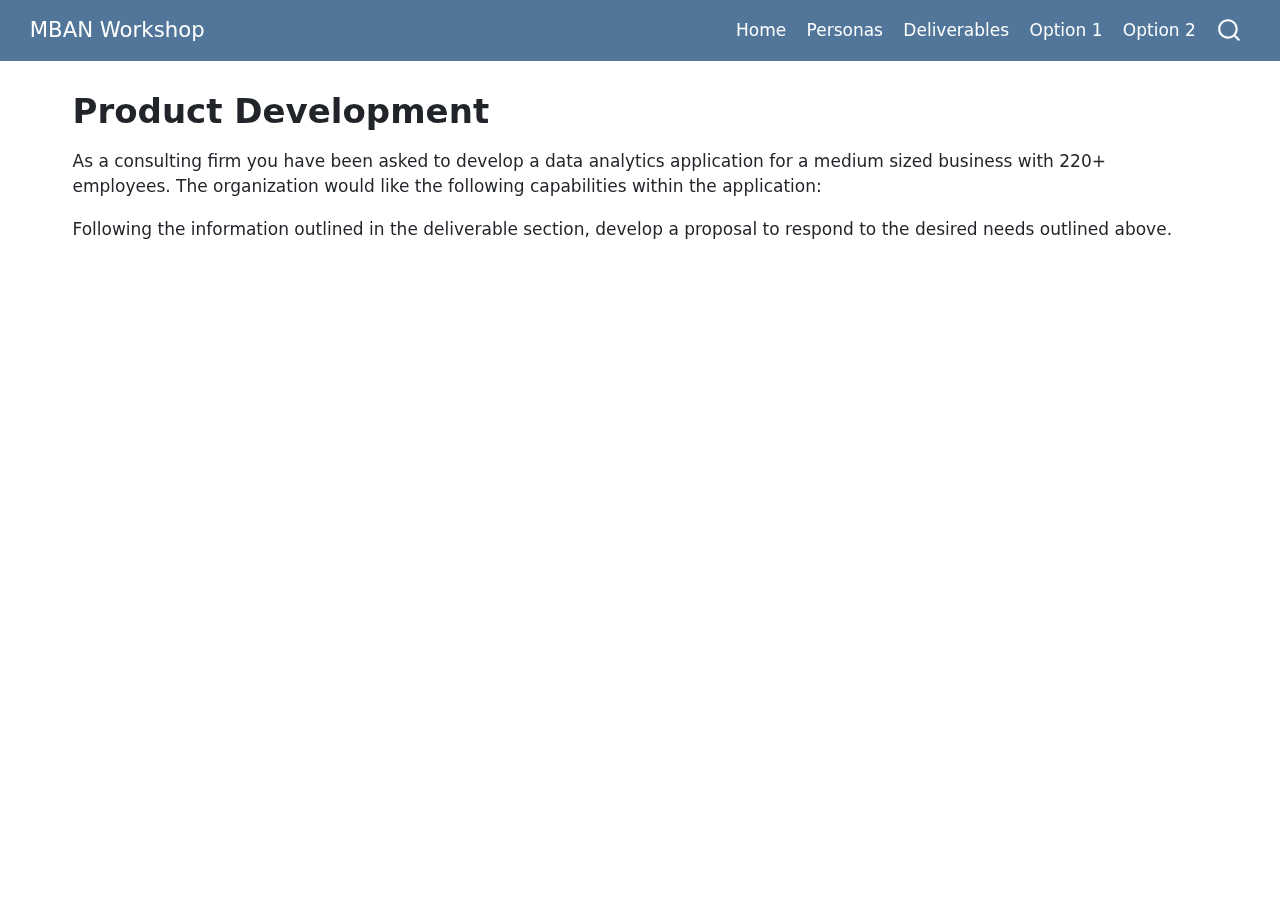
==== docs/case_study2.html @ 9122ec36 "Add files via upload" ====
<!DOCTYPE html>
<html xmlns="http://www.w3.org/1999/xhtml" lang="en" xml:lang="en"><head>

<meta charset="utf-8">
<meta name="generator" content="quarto-1.4.555">

<meta name="viewport" content="width=device-width, initial-scale=1.0, user-scalable=yes">


<title>MBAN Workshop - Product Development</title>
<style>
code{white-space: pre-wrap;}
span.smallcaps{font-variant: small-caps;}
div.columns{display: flex; gap: min(4vw, 1.5em);}
div.column{flex: auto; overflow-x: auto;}
div.hanging-indent{margin-left: 1.5em; text-indent: -1.5em;}
ul.task-list{list-style: none;}
ul.task-list li input[type="checkbox"] {
  width: 0.8em;
  margin: 0 0.8em 0.2em -1em; /* quarto-specific, see https://github.com/quarto-dev/quarto-cli/issues/4556 */ 
  vertical-align: middle;
}
</style>


<script src="site_libs/quarto-nav/quarto-nav.js"></script>
<script src="site_libs/clipboard/clipboard.min.js"></script>
<script src="site_libs/quarto-search/autocomplete.umd.js"></script>
<script src="site_libs/quarto-search/fuse.min.js"></script>
<script src="site_libs/quarto-search/quarto-search.js"></script>
<meta name="quarto:offset" content="./">
<script src="site_libs/quarto-html/quarto.js"></script>
<script src="site_libs/quarto-html/popper.min.js"></script>
<script src="site_libs/quarto-html/tippy.umd.min.js"></script>
<script src="site_libs/quarto-html/anchor.min.js"></script>
<link href="site_libs/quarto-html/tippy.css" rel="stylesheet">
<link href="site_libs/quarto-html/quarto-syntax-highlighting.css" rel="stylesheet" id="quarto-text-highlighting-styles">
<script src="site_libs/bootstrap/bootstrap.min.js"></script>
<link href="site_libs/bootstrap/bootstrap-icons.css" rel="stylesheet">
<link href="site_libs/bootstrap/bootstrap.min.css" rel="stylesheet" id="quarto-bootstrap" data-mode="light">
<script id="quarto-search-options" type="application/json">{
  "location": "navbar",
  "copy-button": false,
  "collapse-after": 3,
  "panel-placement": "end",
  "type": "overlay",
  "limit": 50,
  "keyboard-shortcut": [
    "f",
    "/",
    "s"
  ],
  "show-item-context": false,
  "language": {
    "search-no-results-text": "No results",
    "search-matching-documents-text": "matching documents",
    "search-copy-link-title": "Copy link to search",
    "search-hide-matches-text": "Hide additional matches",
    "search-more-match-text": "more match in this document",
    "search-more-matches-text": "more matches in this document",
    "search-clear-button-title": "Clear",
    "search-text-placeholder": "",
    "search-detached-cancel-button-title": "Cancel",
    "search-submit-button-title": "Submit",
    "search-label": "Search"
  }
}</script>


</head>

<body class="nav-fixed">

<div id="quarto-search-results"></div>
  <header id="quarto-header" class="headroom fixed-top">
    <nav class="navbar navbar-expand-lg " data-bs-theme="dark">
      <div class="navbar-container container-fluid">
      <div class="navbar-brand-container mx-auto">
    <a class="navbar-brand" href="./index.html">
    <span class="navbar-title">MBAN Workshop</span>
    </a>
  </div>
            <div id="quarto-search" class="" title="Search"></div>
          <button class="navbar-toggler" type="button" data-bs-toggle="collapse" data-bs-target="#navbarCollapse" aria-controls="navbarCollapse" aria-expanded="false" aria-label="Toggle navigation" onclick="if (window.quartoToggleHeadroom) { window.quartoToggleHeadroom(); }">
  <span class="navbar-toggler-icon"></span>
</button>
          <div class="collapse navbar-collapse" id="navbarCollapse">
            <ul class="navbar-nav navbar-nav-scroll ms-auto">
  <li class="nav-item">
    <a class="nav-link" href="./index.html"> 
<span class="menu-text">Home</span></a>
  </li>  
  <li class="nav-item">
    <a class="nav-link" href="./about.html"> 
<span class="menu-text">Personas</span></a>
  </li>  
  <li class="nav-item">
    <a class="nav-link" href="./deliverables.html"> 
<span class="menu-text">Deliverables</span></a>
  </li>  
  <li class="nav-item">
    <a class="nav-link" href="./case_study1.html"> 
<span class="menu-text">Option 1</span></a>
  </li>  
  <li class="nav-item">
    <a class="nav-link active" href="./case_study2.html" aria-current="page"> 
<span class="menu-text">Option 2</span></a>
  </li>  
</ul>
          </div> <!-- /navcollapse -->
          <div class="quarto-navbar-tools">
</div>
      </div> <!-- /container-fluid -->
    </nav>
</header>
<!-- content -->
<div id="quarto-content" class="quarto-container page-columns page-rows-contents page-layout-full page-navbar">
<!-- sidebar -->
<!-- margin-sidebar -->
    <div id="quarto-margin-sidebar" class="sidebar margin-sidebar zindex-bottom">
        
    </div>
<!-- main -->
<main class="content column-page" id="quarto-document-content">

<header id="title-block-header" class="quarto-title-block default">
<div class="quarto-title">
<h1 class="title">Product Development</h1>
</div>



<div class="quarto-title-meta column-page">

    
  
    
  </div>
  


</header>


<p>As a consulting firm you have been asked to develop a data analytics application for a medium sized business with 220+ employees. The organization would like the following capabilities within the application:</p>
<p>Following the information outlined in the deliverable section, develop a proposal to respond to the desired needs outlined above.</p>



</main> <!-- /main -->
<script id="quarto-html-after-body" type="application/javascript">
window.document.addEventListener("DOMContentLoaded", function (event) {
  const toggleBodyColorMode = (bsSheetEl) => {
    const mode = bsSheetEl.getAttribute("data-mode");
    const bodyEl = window.document.querySelector("body");
    if (mode === "dark") {
      bodyEl.classList.add("quarto-dark");
      bodyEl.classList.remove("quarto-light");
    } else {
      bodyEl.classList.add("quarto-light");
      bodyEl.classList.remove("quarto-dark");
    }
  }
  const toggleBodyColorPrimary = () => {
    const bsSheetEl = window.document.querySelector("link#quarto-bootstrap");
    if (bsSheetEl) {
      toggleBodyColorMode(bsSheetEl);
    }
  }
  toggleBodyColorPrimary();  
  const icon = "";
  const anchorJS = new window.AnchorJS();
  anchorJS.options = {
    placement: 'right',
    icon: icon
  };
  anchorJS.add('.anchored');
  const isCodeAnnotation = (el) => {
    for (const clz of el.classList) {
      if (clz.startsWith('code-annotation-')) {                     
        return true;
      }
    }
    return false;
  }
  const clipboard = new window.ClipboardJS('.code-copy-button', {
    text: function(trigger) {
      const codeEl = trigger.previousElementSibling.cloneNode(true);
      for (const childEl of codeEl.children) {
        if (isCodeAnnotation(childEl)) {
          childEl.remove();
        }
      }
      return codeEl.innerText;
    }
  });
  clipboard.on('success', function(e) {
    // button target
    const button = e.trigger;
    // don't keep focus
    button.blur();
    // flash "checked"
    button.classList.add('code-copy-button-checked');
    var currentTitle = button.getAttribute("title");
    button.setAttribute("title", "Copied!");
    let tooltip;
    if (window.bootstrap) {
      button.setAttribute("data-bs-toggle", "tooltip");
      button.setAttribute("data-bs-placement", "left");
      button.setAttribute("data-bs-title", "Copied!");
      tooltip = new bootstrap.Tooltip(button, 
        { trigger: "manual", 
          customClass: "code-copy-button-tooltip",
          offset: [0, -8]});
      tooltip.show();    
    }
    setTimeout(function() {
      if (tooltip) {
        tooltip.hide();
        button.removeAttribute("data-bs-title");
        button.removeAttribute("data-bs-toggle");
        button.removeAttribute("data-bs-placement");
      }
      button.setAttribute("title", currentTitle);
      button.classList.remove('code-copy-button-checked');
    }, 1000);
    // clear code selection
    e.clearSelection();
  });
    var localhostRegex = new RegExp(/^(?:http|https):\/\/localhost\:?[0-9]*\//);
    var mailtoRegex = new RegExp(/^mailto:/);
      var filterRegex = new RegExp('/' + window.location.host + '/');
    var isInternal = (href) => {
        return filterRegex.test(href) || localhostRegex.test(href) || mailtoRegex.test(href);
    }
    // Inspect non-navigation links and adorn them if external
 	var links = window.document.querySelectorAll('a[href]:not(.nav-link):not(.navbar-brand):not(.toc-action):not(.sidebar-link):not(.sidebar-item-toggle):not(.pagination-link):not(.no-external):not([aria-hidden]):not(.dropdown-item):not(.quarto-navigation-tool)');
    for (var i=0; i<links.length; i++) {
      const link = links[i];
      if (!isInternal(link.href)) {
        // undo the damage that might have been done by quarto-nav.js in the case of
        // links that we want to consider external
        if (link.dataset.originalHref !== undefined) {
          link.href = link.dataset.originalHref;
        }
          // target, if specified
          link.setAttribute("target", "_blank");
          if (link.getAttribute("rel") === null) {
            link.setAttribute("rel", "noopener");
          }
          // default icon
          link.classList.add("external");
      }
    }
  function tippyHover(el, contentFn, onTriggerFn, onUntriggerFn) {
    const config = {
      allowHTML: true,
      maxWidth: 500,
      delay: 100,
      arrow: false,
      appendTo: function(el) {
          return el.parentElement;
      },
      interactive: true,
      interactiveBorder: 10,
      theme: 'quarto',
      placement: 'bottom-start',
    };
    if (contentFn) {
      config.content = contentFn;
    }
    if (onTriggerFn) {
      config.onTrigger = onTriggerFn;
    }
    if (onUntriggerFn) {
      config.onUntrigger = onUntriggerFn;
    }
    window.tippy(el, config); 
  }
  const noterefs = window.document.querySelectorAll('a[role="doc-noteref"]');
  for (var i=0; i<noterefs.length; i++) {
    const ref = noterefs[i];
    tippyHover(ref, function() {
      // use id or data attribute instead here
      let href = ref.getAttribute('data-footnote-href') || ref.getAttribute('href');
      try { href = new URL(href).hash; } catch {}
      const id = href.replace(/^#\/?/, "");
      const note = window.document.getElementById(id);
      if (note) {
        return note.innerHTML;
      } else {
        return "";
      }
    });
  }
  const xrefs = window.document.querySelectorAll('a.quarto-xref');
  const processXRef = (id, note) => {
    // Strip column container classes
    const stripColumnClz = (el) => {
      el.classList.remove("page-full", "page-columns");
      if (el.children) {
        for (const child of el.children) {
          stripColumnClz(child);
        }
      }
    }
    stripColumnClz(note)
    if (id === null || id.startsWith('sec-')) {
      // Special case sections, only their first couple elements
      const container = document.createElement("div");
      if (note.children && note.children.length > 2) {
        container.appendChild(note.children[0].cloneNode(true));
        for (let i = 1; i < note.children.length; i++) {
          const child = note.children[i];
          if (child.tagName === "P" && child.innerText === "") {
            continue;
          } else {
            container.appendChild(child.cloneNode(true));
            break;
          }
        }
        if (window.Quarto?.typesetMath) {
          window.Quarto.typesetMath(container);
        }
        return container.innerHTML
      } else {
        if (window.Quarto?.typesetMath) {
          window.Quarto.typesetMath(note);
        }
        return note.innerHTML;
      }
    } else {
      // Remove any anchor links if they are present
      const anchorLink = note.querySelector('a.anchorjs-link');
      if (anchorLink) {
        anchorLink.remove();
      }
      if (window.Quarto?.typesetMath) {
        window.Quarto.typesetMath(note);
      }
      // TODO in 1.5, we should make sure this works without a callout special case
      if (note.classList.contains("callout")) {
        return note.outerHTML;
      } else {
        return note.innerHTML;
      }
    }
  }
  for (var i=0; i<xrefs.length; i++) {
    const xref = xrefs[i];
    tippyHover(xref, undefined, function(instance) {
      instance.disable();
      let url = xref.getAttribute('href');
      let hash = undefined; 
      if (url.startsWith('#')) {
        hash = url;
      } else {
        try { hash = new URL(url).hash; } catch {}
      }
      if (hash) {
        const id = hash.replace(/^#\/?/, "");
        const note = window.document.getElementById(id);
        if (note !== null) {
          try {
            const html = processXRef(id, note.cloneNode(true));
            instance.setContent(html);
          } finally {
            instance.enable();
            instance.show();
          }
        } else {
          // See if we can fetch this
          fetch(url.split('#')[0])
          .then(res => res.text())
          .then(html => {
            const parser = new DOMParser();
            const htmlDoc = parser.parseFromString(html, "text/html");
            const note = htmlDoc.getElementById(id);
            if (note !== null) {
              const html = processXRef(id, note);
              instance.setContent(html);
            } 
          }).finally(() => {
            instance.enable();
            instance.show();
          });
        }
      } else {
        // See if we can fetch a full url (with no hash to target)
        // This is a special case and we should probably do some content thinning / targeting
        fetch(url)
        .then(res => res.text())
        .then(html => {
          const parser = new DOMParser();
          const htmlDoc = parser.parseFromString(html, "text/html");
          const note = htmlDoc.querySelector('main.content');
          if (note !== null) {
            // This should only happen for chapter cross references
            // (since there is no id in the URL)
            // remove the first header
            if (note.children.length > 0 && note.children[0].tagName === "HEADER") {
              note.children[0].remove();
            }
            const html = processXRef(null, note);
            instance.setContent(html);
          } 
        }).finally(() => {
          instance.enable();
          instance.show();
        });
      }
    }, function(instance) {
    });
  }
      let selectedAnnoteEl;
      const selectorForAnnotation = ( cell, annotation) => {
        let cellAttr = 'data-code-cell="' + cell + '"';
        let lineAttr = 'data-code-annotation="' +  annotation + '"';
        const selector = 'span[' + cellAttr + '][' + lineAttr + ']';
        return selector;
      }
      const selectCodeLines = (annoteEl) => {
        const doc = window.document;
        const targetCell = annoteEl.getAttribute("data-target-cell");
        const targetAnnotation = annoteEl.getAttribute("data-target-annotation");
        const annoteSpan = window.document.querySelector(selectorForAnnotation(targetCell, targetAnnotation));
        const lines = annoteSpan.getAttribute("data-code-lines").split(",");
        const lineIds = lines.map((line) => {
          return targetCell + "-" + line;
        })
        let top = null;
        let height = null;
        let parent = null;
        if (lineIds.length > 0) {
            //compute the position of the single el (top and bottom and make a div)
            const el = window.document.getElementById(lineIds[0]);
            top = el.offsetTop;
            height = el.offsetHeight;
            parent = el.parentElement.parentElement;
          if (lineIds.length > 1) {
            const lastEl = window.document.getElementById(lineIds[lineIds.length - 1]);
            const bottom = lastEl.offsetTop + lastEl.offsetHeight;
            height = bottom - top;
          }
          if (top !== null && height !== null && parent !== null) {
            // cook up a div (if necessary) and position it 
            let div = window.document.getElementById("code-annotation-line-highlight");
            if (div === null) {
              div = window.document.createElement("div");
              div.setAttribute("id", "code-annotation-line-highlight");
              div.style.position = 'absolute';
              parent.appendChild(div);
            }
            div.style.top = top - 2 + "px";
            div.style.height = height + 4 + "px";
            div.style.left = 0;
            let gutterDiv = window.document.getElementById("code-annotation-line-highlight-gutter");
            if (gutterDiv === null) {
              gutterDiv = window.document.createElement("div");
              gutterDiv.setAttribute("id", "code-annotation-line-highlight-gutter");
              gutterDiv.style.position = 'absolute';
              const codeCell = window.document.getElementById(targetCell);
              const gutter = codeCell.querySelector('.code-annotation-gutter');
              gutter.appendChild(gutterDiv);
            }
            gutterDiv.style.top = top - 2 + "px";
            gutterDiv.style.height = height + 4 + "px";
          }
          selectedAnnoteEl = annoteEl;
        }
      };
      const unselectCodeLines = () => {
        const elementsIds = ["code-annotation-line-highlight", "code-annotation-line-highlight-gutter"];
        elementsIds.forEach((elId) => {
          const div = window.document.getElementById(elId);
          if (div) {
            div.remove();
          }
        });
        selectedAnnoteEl = undefined;
      };
        // Handle positioning of the toggle
    window.addEventListener(
      "resize",
      throttle(() => {
        elRect = undefined;
        if (selectedAnnoteEl) {
          selectCodeLines(selectedAnnoteEl);
        }
      }, 10)
    );
    function throttle(fn, ms) {
    let throttle = false;
    let timer;
      return (...args) => {
        if(!throttle) { // first call gets through
            fn.apply(this, args);
            throttle = true;
        } else { // all the others get throttled
            if(timer) clearTimeout(timer); // cancel #2
            timer = setTimeout(() => {
              fn.apply(this, args);
              timer = throttle = false;
            }, ms);
        }
      };
    }
      // Attach click handler to the DT
      const annoteDls = window.document.querySelectorAll('dt[data-target-cell]');
      for (const annoteDlNode of annoteDls) {
        annoteDlNode.addEventListener('click', (event) => {
          const clickedEl = event.target;
          if (clickedEl !== selectedAnnoteEl) {
            unselectCodeLines();
            const activeEl = window.document.querySelector('dt[data-target-cell].code-annotation-active');
            if (activeEl) {
              activeEl.classList.remove('code-annotation-active');
            }
            selectCodeLines(clickedEl);
            clickedEl.classList.add('code-annotation-active');
          } else {
            // Unselect the line
            unselectCodeLines();
            clickedEl.classList.remove('code-annotation-active');
          }
        });
      }
  const findCites = (el) => {
    const parentEl = el.parentElement;
    if (parentEl) {
      const cites = parentEl.dataset.cites;
      if (cites) {
        return {
          el,
          cites: cites.split(' ')
        };
      } else {
        return findCites(el.parentElement)
      }
    } else {
      return undefined;
    }
  };
  var bibliorefs = window.document.querySelectorAll('a[role="doc-biblioref"]');
  for (var i=0; i<bibliorefs.length; i++) {
    const ref = bibliorefs[i];
    const citeInfo = findCites(ref);
    if (citeInfo) {
      tippyHover(citeInfo.el, function() {
        var popup = window.document.createElement('div');
        citeInfo.cites.forEach(function(cite) {
          var citeDiv = window.document.createElement('div');
          citeDiv.classList.add('hanging-indent');
          citeDiv.classList.add('csl-entry');
          var biblioDiv = window.document.getElementById('ref-' + cite);
          if (biblioDiv) {
            citeDiv.innerHTML = biblioDiv.innerHTML;
          }
          popup.appendChild(citeDiv);
        });
        return popup.innerHTML;
      });
    }
  }
});
</script>
</div> <!-- /content -->




</body></html>
---- docs/site_libs/quarto-html/tippy.css ----
.tippy-box[data-animation=fade][data-state=hidden]{opacity:0}[data-tippy-root]{max-width:calc(100vw - 10px)}.tippy-box{position:relative;background-color:#333;color:#fff;border-radius:4px;font-size:14px;line-height:1.4;white-space:normal;outline:0;transition-property:transform,visibility,opacity}.tippy-box[data-placement^=top]>.tippy-arrow{bottom:0}.tippy-box[data-placement^=top]>.tippy-arrow:before{bottom:-7px;left:0;border-width:8px 8px 0;border-top-color:initial;transform-origin:center top}.tippy-box[data-placement^=bottom]>.tippy-arrow{top:0}.tippy-box[data-placement^=bottom]>.tippy-arrow:before{top:-7px;left:0;border-width:0 8px 8px;border-bottom-color:initial;transform-origin:center bottom}.tippy-box[data-placement^=left]>.tippy-arrow{right:0}.tippy-box[data-placement^=left]>.tippy-arrow:before{border-width:8px 0 8px 8px;border-left-color:initial;right:-7px;transform-origin:center left}.tippy-box[data-placement^=right]>.tippy-arrow{left:0}.tippy-box[data-placement^=right]>.tippy-arrow:before{left:-7px;border-width:8px 8px 8px 0;border-right-color:initial;transform-origin:center right}.tippy-box[data-inertia][data-state=visible]{transition-timing-function:cubic-bezier(.54,1.5,.38,1.11)}.tippy-arrow{width:16px;height:16px;color:#333}.tippy-arrow:before{content:"";position:absolute;border-color:transparent;border-style:solid}.tippy-content{position:relative;padding:5px 9px;z-index:1}
---- docs/site_libs/quarto-html/quarto-syntax-highlighting.css ----
/* quarto syntax highlight colors */
:root {
  --quarto-hl-ot-color: #003B4F;
  --quarto-hl-at-color: #657422;
  --quarto-hl-ss-color: #20794D;
  --quarto-hl-an-color: #5E5E5E;
  --quarto-hl-fu-color: #4758AB;
  --quarto-hl-st-color: #20794D;
  --quarto-hl-cf-color: #003B4F;
  --quarto-hl-op-color: #5E5E5E;
  --quarto-hl-er-color: #AD0000;
  --quarto-hl-bn-color: #AD0000;
  --quarto-hl-al-color: #AD0000;
  --quarto-hl-va-color: #111111;
  --quarto-hl-bu-color: inherit;
  --quarto-hl-ex-color: inherit;
  --quarto-hl-pp-color: #AD0000;
  --quarto-hl-in-color: #5E5E5E;
  --quarto-hl-vs-color: #20794D;
  --quarto-hl-wa-color: #5E5E5E;
  --quarto-hl-do-color: #5E5E5E;
  --quarto-hl-im-color: #00769E;
  --quarto-hl-ch-color: #20794D;
  --quarto-hl-dt-color: #AD0000;
  --quarto-hl-fl-color: #AD0000;
  --quarto-hl-co-color: #5E5E5E;
  --quarto-hl-cv-color: #5E5E5E;
  --quarto-hl-cn-color: #8f5902;
  --quarto-hl-sc-color: #5E5E5E;
  --quarto-hl-dv-color: #AD0000;
  --quarto-hl-kw-color: #003B4F;
}

/* other quarto variables */
:root {
  --quarto-font-monospace: SFMono-Regular, Menlo, Monaco, Consolas, "Liberation Mono", "Courier New", monospace;
}

pre > code.sourceCode > span {
  color: #003B4F;
}

code span {
  color: #003B4F;
}

code.sourceCode > span {
  color: #003B4F;
}

div.sourceCode,
div.sourceCode pre.sourceCode {
  color: #003B4F;
}

code span.ot {
  color: #003B4F;
  font-style: inherit;
}

code span.at {
  color: #657422;
  font-style: inherit;
}

code span.ss {
  color: #20794D;
  font-style: inherit;
}

code span.an {
  color: #5E5E5E;
  font-style: inherit;
}

code span.fu {
  color: #4758AB;
  font-style: inherit;
}

code span.st {
  color: #20794D;
  font-style: inherit;
}

code span.cf {
  color: #003B4F;
  font-style: inherit;
}

code span.op {
  color: #5E5E5E;
  font-style: inherit;
}

code span.er {
  color: #AD0000;
  font-style: inherit;
}

code span.bn {
  color: #AD0000;
  font-style: inherit;
}

code span.al {
  color: #AD0000;
  font-style: inherit;
}

code span.va {
  color: #111111;
  font-style: inherit;
}

code span.bu {
  font-style: inherit;
}

code span.ex {
  font-style: inherit;
}

code span.pp {
  color: #AD0000;
  font-style: inherit;
}

code span.in {
  color: #5E5E5E;
  font-style: inherit;
}

code span.vs {
  color: #20794D;
  font-style: inherit;
}

code span.wa {
  color: #5E5E5E;
  font-style: italic;
}

code span.do {
  color: #5E5E5E;
  font-style: italic;
}

code span.im {
  color: #00769E;
  font-style: inherit;
}

code span.ch {
  color: #20794D;
  font-style: inherit;
}

code span.dt {
  color: #AD0000;
  font-style: inherit;
}

code span.fl {
  color: #AD0000;
  font-style: inherit;
}

code span.co {
  color: #5E5E5E;
  font-style: inherit;
}

code span.cv {
  color: #5E5E5E;
  font-style: italic;
}

code span.cn {
  color: #8f5902;
  font-style: inherit;
}

code span.sc {
  color: #5E5E5E;
  font-style: inherit;
}

code span.dv {
  color: #AD0000;
  font-style: inherit;
}

code span.kw {
  color: #003B4F;
  font-style: inherit;
}

.prevent-inlining {
  content: "</";
}

/*# sourceMappingURL=debc5d5d77c3f9108843748ff7464032.css.map */
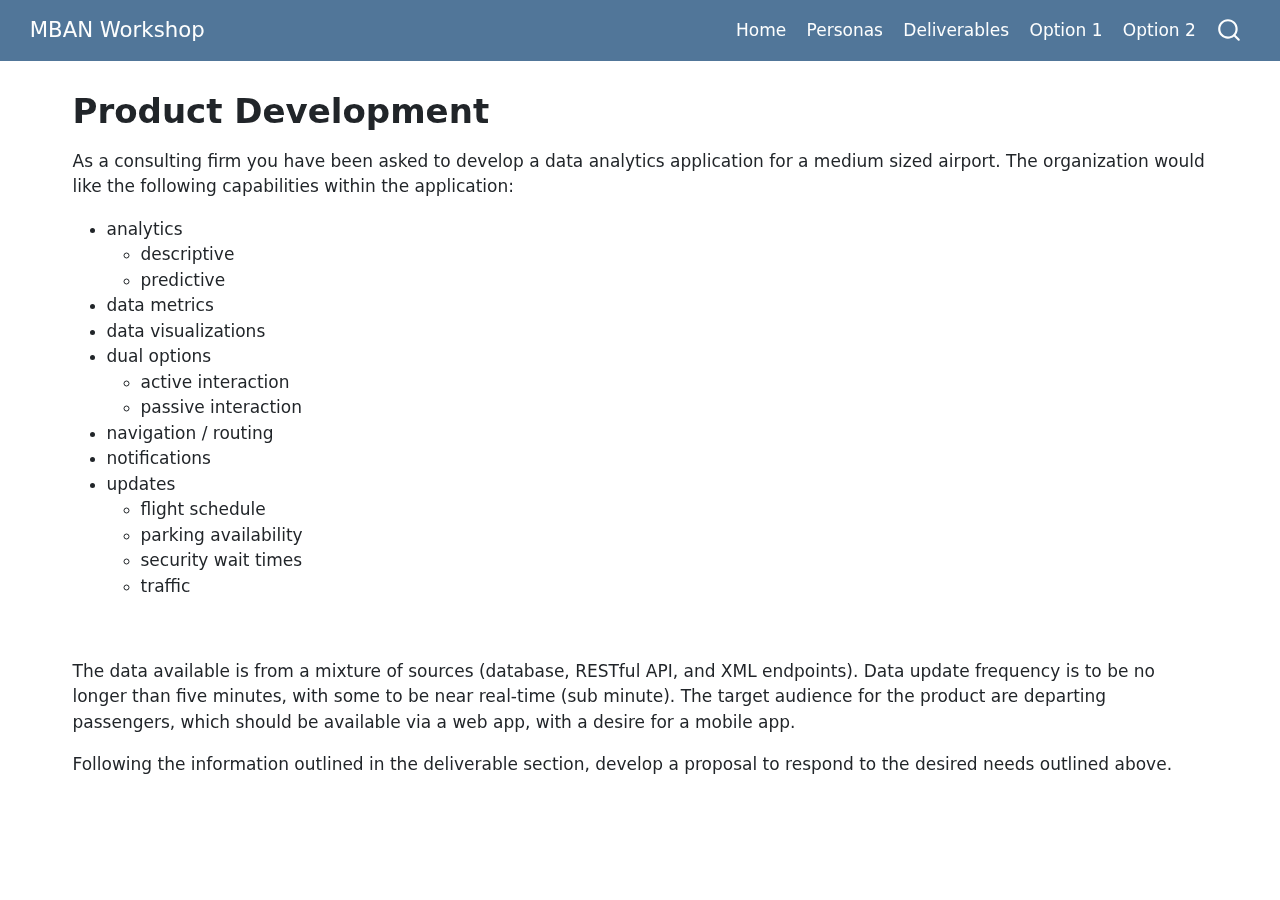
==== commit c14f4b54: "Added option 2 page" ====
--- a/docs/case_study2.html
+++ b/docs/case_study2.html
@@ -142,7 +142,32 @@
 </header>
 
 
-<p>As a consulting firm you have been asked to develop a data analytics application for a medium sized business with 220+ employees. The organization would like the following capabilities within the application:</p>
+<p>As a consulting firm you have been asked to develop a data analytics application for a medium sized airport. The organization would like the following capabilities within the application:</p>
+<ul>
+<li>analytics
+<ul>
+<li>descriptive</li>
+<li>predictive</li>
+</ul></li>
+<li>data metrics</li>
+<li>data visualizations</li>
+<li>dual options
+<ul>
+<li>active interaction</li>
+<li>passive interaction</li>
+</ul></li>
+<li>navigation / routing</li>
+<li>notifications</li>
+<li>updates
+<ul>
+<li>flight schedule</li>
+<li>parking availability</li>
+<li>security wait times</li>
+<li>traffic</li>
+</ul></li>
+</ul>
+<p><br></p>
+<p>The data available is from a mixture of sources (database, RESTful API, and XML endpoints). Data update frequency is to be no longer than five minutes, with some to be near real-time (sub minute). The target audience for the product are departing passengers, which should be available via a web app, with a desire for a mobile app.</p>
 <p>Following the information outlined in the deliverable section, develop a proposal to respond to the desired needs outlined above.</p>
 
 
